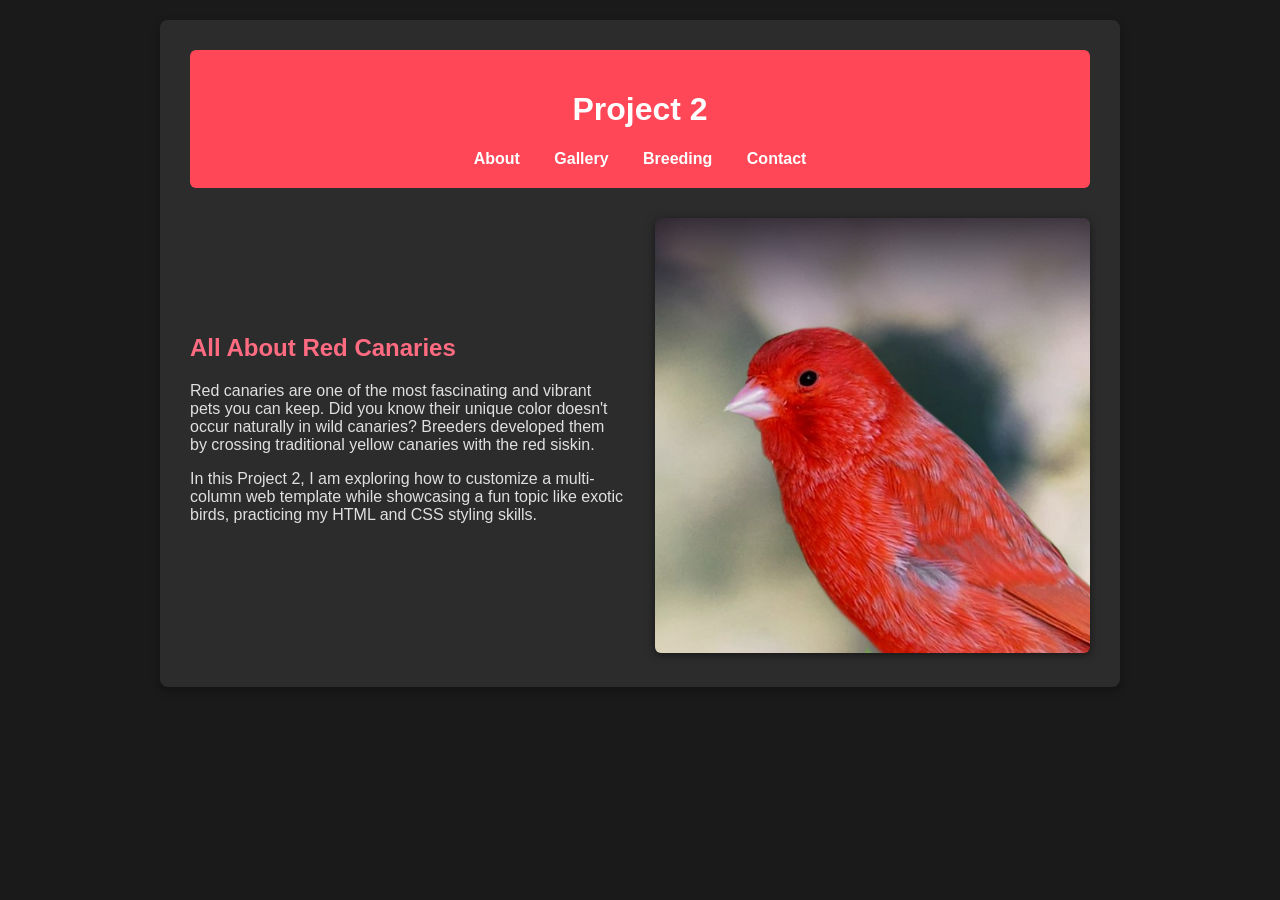
==== project2/project2.html @ d96d33e5 "Add files via upload" ====
<!DOCTYPE html>
<html lang="en">
<head>
    <meta charset="UTF-8">
    <meta name="viewport" content="width=device-width, initial-scale=1.0">
    <title>Project 2 - Red Canaries</title>
    <link rel="stylesheet" href="styles.css">
</head>
<body>

    <div class="container">
        <header>
            <h1>Project 2</h1>
            <nav>
                <a href="#">About</a>
                <a href="#">Gallery</a>
                <a href="#">Breeding</a>
                <a href="#">Contact</a>
            </nav>
        </header>

        <main class="content-section">
            <div class="text-box">
                <h2>All About Red Canaries</h2>
                <p>
                    Red canaries are one of the most fascinating and vibrant pets you can keep. 
                    Did you know their unique color doesn't occur naturally in wild canaries? 
                    Breeders developed them by crossing traditional yellow canaries with the red siskin.
                </p>
                <p>
                    In this Project 2, I am exploring how to customize a multi-column web template 
                    while showcasing a fun topic like exotic birds, practicing my HTML and CSS styling skills.
                </p>
            </div>
            
            <div class="image-box">
                <img src="Red-Factor-Canary.jpg" alt="Red Canary">
            </div>
        </main>
    </div>

</body>
</html>
---- project2/styles.css ----
body {
    font-family: Arial, sans-serif;
    background-color: #1a1a1a;
    margin: 0;
    padding: 20px;
    color: #e0e0e0;
}

.container {
    max-width: 900px;
    margin: 0 auto;
    background: #2c2c2c; 
    padding: 30px;
    border-radius: 8px;
    box-shadow: 0 4px 10px rgba(0, 0, 0, 0.3); 
}

header {
    background-color: #ff4757;
    color: white;
    padding: 20px;
    text-align: center;
    border-radius: 6px;
}

nav {
    margin-top: 15px;
}

nav a {
    color: white;
    text-decoration: none;
    margin: 0 15px;
    font-weight: bold;
    transition: color 0.3s ease; 
}

nav a:hover {
    color: #ffeaa7;
    text-decoration: underline;
}

.content-section {
    display: flex;
    gap: 30px;
    margin-top: 30px;
    align-items: center;
}

.text-box {
    flex: 1;
}

.text-box h2 {
    color: #ff6b81; 
    margin-top: 0;
}

.image-box {
    flex: 1;
    text-align: center;
}

.image-box img {
    max-width: 100%;
    height: auto;
    border-radius: 6px;
    box-shadow: 0 2px 8px rgba(0, 0, 0, 0.5); 
}
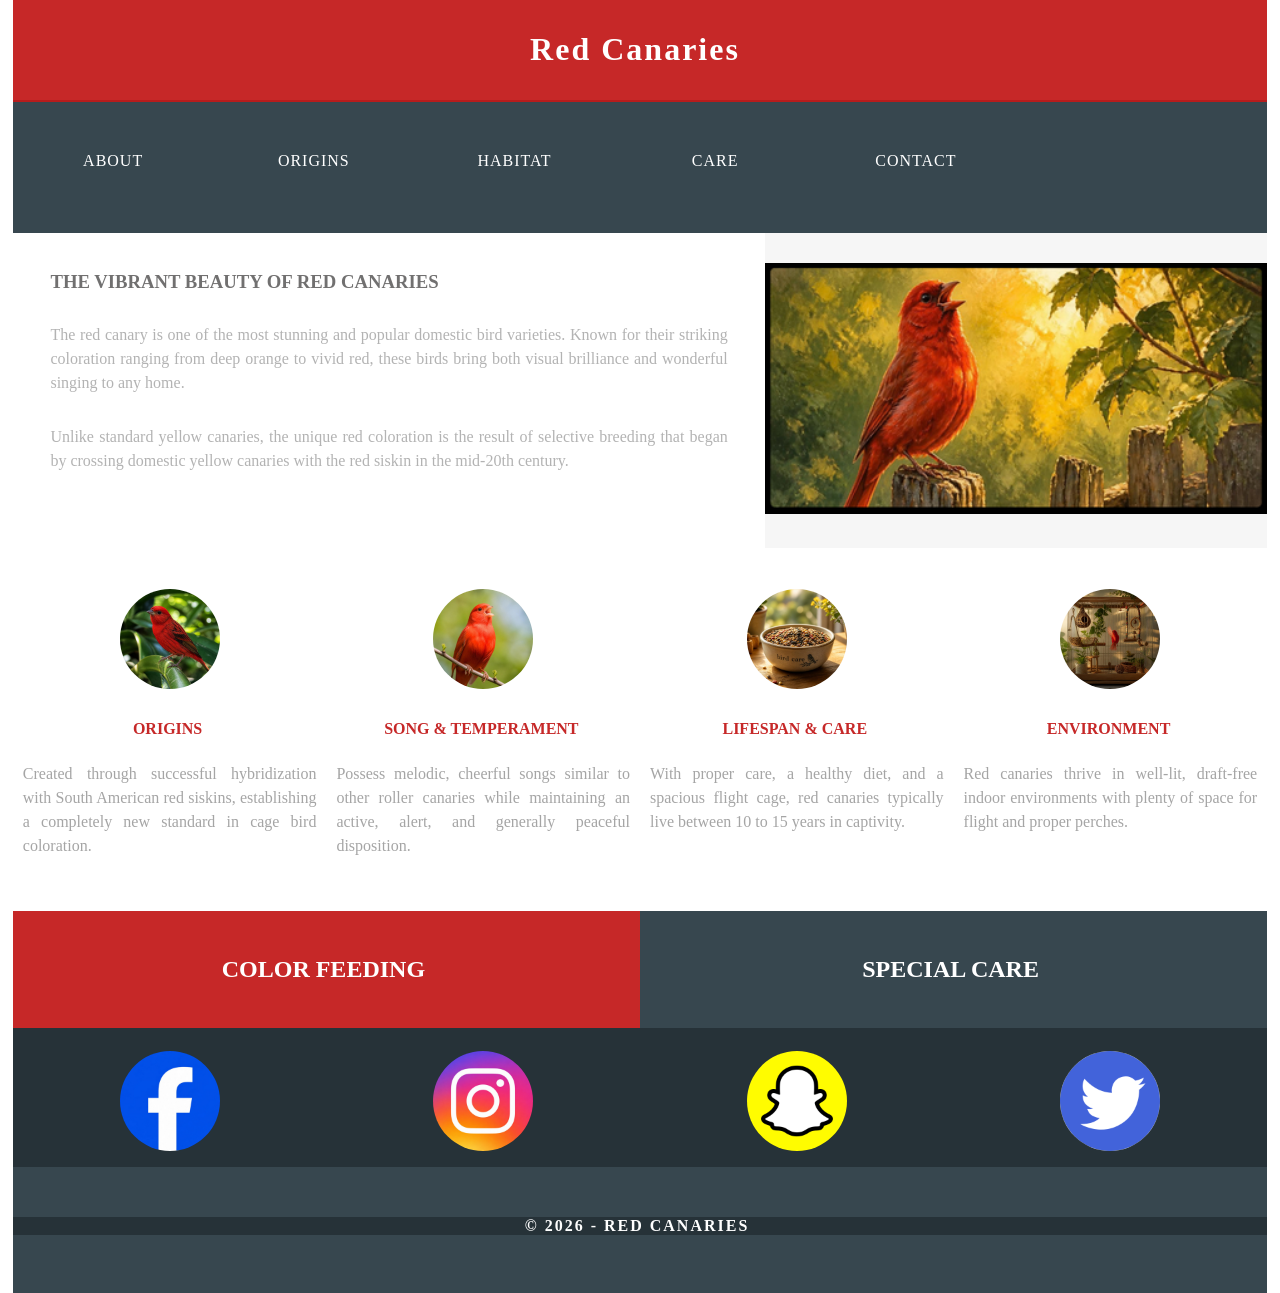
==== commit 58d21f15: "Add files via upload" ====
--- a/project2/project2.html
+++ b/project2/project2.html
@@ -1,43 +1,82 @@
-<!DOCTYPE html>
-<html lang="en">
+<!doctype html>
+<html>
 <head>
-    <meta charset="UTF-8">
-    <meta name="viewport" content="width=device-width, initial-scale=1.0">
-    <title>Project 2 - Red Canaries</title>
-    <link rel="stylesheet" href="styles.css">
+<meta charset="utf-8">
+<meta http-equiv="X-UA-Compatible" content="IE=edge">
+<meta name="viewport" content="width=device-width, initial-scale=1">
+<title>Simple Theme</title>
+<link href="styles.css" rel="stylesheet" type="text/css">
+<!-- HTML5 shim and Respond.js for IE8 support of HTML5 elements and media queries -->
+<!-- WARNING: Respond.js doesn't work if you view the page via file:// -->
+<!--[if lt IE 9]>
+<script src="https://oss.maxcdn.com/html5shiv/3.7.2/html5shiv.min.js"></script>
+<script src="https://oss.maxcdn.com/respond/1.4.2/respond.min.js"></script>
+<![endif]-->
 </head>
 <body>
-
-    <div class="container">
-        <header>
-            <h1>Project 2</h1>
-            <nav>
-                <a href="#">About</a>
-                <a href="#">Gallery</a>
-                <a href="#">Breeding</a>
-                <a href="#">Contact</a>
-            </nav>
-        </header>
-
-        <main class="content-section">
-            <div class="text-box">
-                <h2>All About Red Canaries</h2>
-                <p>
-                    Red canaries are one of the most fascinating and vibrant pets you can keep. 
-                    Did you know their unique color doesn't occur naturally in wild canaries? 
-                    Breeders developed them by crossing traditional yellow canaries with the red siskin.
-                </p>
-                <p>
-                    In this Project 2, I am exploring how to customize a multi-column web template 
-                    while showcasing a fun topic like exotic birds, practicing my HTML and CSS styling skills.
-                </p>
-            </div>
-            
-            <div class="image-box">
-                <img src="Red-Factor-Canary.jpg" alt="Red Canary">
-            </div>
-        </main>
+<div class="container">
+  <header>
+    <div class="primary_header">
+      <h1 class="title">Red Canaries&nbsp;</h1>
     </div>
-
+    <nav class="secondary_header" id="menu">
+      <ul>
+    <li>ABOUT</li>
+    <li>ORIGINS</li>
+    <li>HABITAT</li>
+    <li>CARE</li>
+    <li>CONTACT</li>
+      </ul>
+    </nav>
+  </header>
+  <section>
+    <h2 class="noDisplay">Main Content</h2>
+    <article class="left_article">
+      <h3>The Vibrant Beauty Of Red Canaries&nbsp;</h3>
+      <p>The red canary is one of the most stunning and popular domestic bird varieties. Known for their striking coloration ranging from deep orange to vivid red, these birds bring both visual brilliance and wonderful singing to any home.</p>
+      <p>Unlike standard yellow canaries, the unique red coloration is the result of selective breeding that began by crossing domestic yellow canaries with the red siskin in the mid-20th century.</p>
+    </article>
+    <aside class="right_article"><img src="Red Canary.png" alt="" width="400" height="200" class="placeholder"/></aside>
+  </section>
+  <div class="row">
+    <div class="columns">
+      <p class="thumbnail_align"><img src="siskin.jpg" alt="" class="thumbnail"/></p>
+      <h4>ORIGINS&nbsp;</h4>
+      <p>Created through successful hybridization with South American red siskins, establishing a completely new standard in cage bird coloration.&nbsp;</p>
+    </div>
+    <div class="columns">
+      <p class="thumbnail_align"><img src="singing.jpg" alt="" class="thumbnail"/></p>
+      <h4>SONG &amp; TEMPERAMENT&nbsp;</h4>
+      <p>Possess melodic, cheerful songs similar to other roller canaries while maintaining an active, alert, and generally peaceful disposition.&nbsp;</p>
+    </div>
+    <div class="columns">
+      <p class="thumbnail_align"><img src="care.jpg" alt="" class="thumbnail"/></p>
+      <h4>LIFESPAN &amp; CARE&nbsp;</h4>
+      <p>With proper care, a healthy diet, and a spacious flight cage, red canaries typically live between 10 to 15 years in captivity.&nbsp;</p>
+    </div>
+    <div class="columns">
+      <p class="thumbnail_align"><img src="environment.jpg" alt="" class="thumbnail"/></p>
+      <h4>ENVIRONMENT&nbsp;</h4>
+      <p>Red canaries thrive in well-lit, draft-free indoor environments with plenty of space for flight and proper perches.&nbsp;</p>
+    </div>
+  </div>
+  <div class="row blockDisplay">
+    <div class="column_half left_half">
+      <h2 class="column_title">COLOR FEEDING&nbsp;</h2>
+    </div>
+    <div class="column_half right_half">
+      <h2 class="column_title">SPECIAL CARE&nbsp;</h2>
+    </div>
+  </div>
+  <div class="social">
+    <p class="social_icon"><img src="fb.png" width="40" alt="Facebook" class="thumbnail"/></p>
+    <p class="social_icon"><img src="insta.png" width="40" alt="Instagram" class="thumbnail"/></p>
+    <p class="social_icon"><img src="snap.png" width="40" alt="Snapchat" class="thumbnail"/></p>
+    <p class="social_icon"><img src="twitter.png" width="40" alt="Twitter" class="thumbnail"/></p>
+</div>
+  <footer class="secondary_header footer">
+    <div class="copyright"><strong>© 2026 - Red Canaries&nbsp;</strong></div>
+  </footer>
+</div>
 </body>
 </html>
--- a/project2/styles.css
+++ b/project2/styles.css
@@ -1,70 +1,442 @@
-
+@charset "UTF-8";
+.container {
+	background-color: #FFFFFF;
+	width: 98%;
+	margin-left: auto;
+	margin-right: auto;
+	border-bottom-width: 0px;
+	padding-left: 0px;
+	padding-top: 0px;
+	padding-right: 0px;
+	padding-bottom: 0px;
+}
+.row {
+	width: 100%;
+	margin-top: 0px;
+	margin-right: 0px;
+	margin-bottom: 0px;
+	margin-left: 0px;
+	padding-top: 0px;
+	padding-right: 0px;
+	padding-bottom: 8px;
+	padding-left: 0px;
+	display: inline-block;
+}
+.row.blockDisplay {
+	display: block;
+}
+.column_half {
+	width: 50%;
+	float: left;
+	margin-top: 0px;
+}
+.columns {
+	width: 25%;
+	float: left;
+	font-family: "Source Sans Pro";
+	color: #A5A5A5;
+	line-height: 24px;
+	padding-top: 10px;
+	padding-bottom: 10px;
+	text-align: justify;
+	margin-top: 15px;
+	margin-bottom: 15px;
+	padding-left: 0px;
+	padding-right: 0px;
+	margin-left: 0px;
+	margin-right: 0px;
+}
+.row .columns p {
+	padding-left: 10px;
+	padding-right: 10px;
+}
+.container .columns h4 {
+	text-align: center;
+	color: #C62828;
+}
+.primary_header {
+	width: 100%;
+	background-color: #C62828;
+	padding-top: 10px;
+	padding-bottom: 10px;
+	clear: left;
+	border-bottom: 2px solid #B71C1C;
+}
+.secondary_header {
+	width: 100%;
+	padding-top: 50px;
+	padding-bottom: 58px;
+	background-color: #37474F;
+	clear: left;
+}
+.container .secondary_header ul {
+	margin-top: 0%;
+	margin-right: auto;
+	margin-bottom: 8px;
+	margin-left: auto;
+	padding-top: 0px;
+	padding-right: 0px;
+	padding-bottom: 15px;
+	padding-left: 0px;
+	width: 100%;
+}
+.secondary_header ul li {
+	list-style: none;
+	float: left;
+	margin-right: auto;
+	margin-top: 0px;
+	font-family: "Source Sans Pro";
+	font-weight: normal;
+	color: #FFFFFF;
+	letter-spacing: 1px;
+	margin-left: auto;
+	text-align: center;
+	width: 16%;
+	transition: all 0.3s linear;
+}
+.secondary_header ul li:hover {
+	color: #717070;
+	cursor: pointer;
+}
+.left_article {
+	background-color: #FFFFFF;
+	width: 60%;
+	float: left;
+	font-family: "Source Sans Pro";
+	color: #343434;
+	padding-bottom: 15px;
+}
+.noDisplay {
+	display: none;
+}
+.container .left_article h3 {
+	padding-left: 5%;
+	padding-right: 5%;
+	margin-top: 5%;
+	color: #717070;
+	font-weight: bold;
+	text-transform: uppercase;
+}
+.container .left_article p {
+	padding-left: 5%;
+	padding-right: 5%;
+	text-align: justify;
+	line-height: 24px;
+	margin-top: 30px;
+	margin-bottom: 15px;
+	color: #B3B3B3;
+}
+.right_article {
+	width: 40%;
+	float: left;
+	background-color: #F6F6F6;
+}
+.container .right_article ul {
+	margin-top: 0px;
+	margin-right: 0px;
+	margin-bottom: 0px;
+	margin-left: 0px;
+	padding-top: 0px;
+	padding-right: 0px;
+	padding-bottom: 0px;
+	padding-left: 0px;
+}
+.right_article ul li {
+	font-family: "Source Sans Pro";
+	list-style: none;
+	text-align: center;
+	background-color: #B3B3B3;
+	width: 98%;
+	margin-left: auto;
+	margin-right: auto;
+	margin-top: 10px;
+	margin-bottom: 18px;
+	padding-top: 15px;
+	padding-bottom: 15px;
+	color: #FFFFFF;
+	font-weight: bold;
+	border-radius: 0px;
+	transition: all 0.3s linear;
+	border-left: 5px solid #717070;
+}
+.right_article ul li:hover {
+	background-color: #717070;
+	cursor: pointer;
+}
+footer {
+	background-color: #C62828;
+	color: #FFFFFF;
+	text-align: center;
+	padding: 20px 0;
+}
+.title {
+	font-weight: bold;
+	font-style: normal;
+	font-family: "Source Sans Pro";
+	text-align: center;
+	color: #FFFFFF;
+	letter-spacing: 2px;
+}
+.placeholder {
+	width: 100%;
+	padding-top: 30px;
+	padding-bottom: 30px;
+	height: 100%;
+}
+.left_half {
+	background-color: #C62828;
+}
+.container .column_half.left_half h2 {
+	color: #FFFFFF;
+	font-family: "Source Sans Pro";
+	text-align: center;
+}
+.right_half {
+	background-color: #37474F;
+	color: #FFFFFF;
+	font-family: "Source Sans Pro";
+	text-align: center;
+	font-weight: bold;
+}
+.column_title {
+	padding-top: 25px;
+	padding-bottom: 25px;
+}
+.copyright {
+	text-align: center;
+	background-color: #263238;
+	color: #FFFFFF;
+	text-transform: uppercase;
+	font-weight: lighter;
+	letter-spacing: 2px;
+	border-top-width: 2px;
+	font-family: "Source Sans Pro";
+}
 body {
-    font-family: Arial, sans-serif;
-    background-color: #1a1a1a;
-    margin: 0;
-    padding: 20px;
-    color: #e0e0e0;
-}
-
-.container {
-    max-width: 900px;
-    margin: 0 auto;
-    background: #2c2c2c; 
-    padding: 30px;
-    border-radius: 8px;
-    box-shadow: 0 4px 10px rgba(0, 0, 0, 0.3); 
-}
-
-header {
-    background-color: #ff4757;
-    color: white;
-    padding: 20px;
-    text-align: center;
-    border-radius: 6px;
-}
-
-nav {
-    margin-top: 15px;
-}
-
-nav a {
-    color: white;
-    text-decoration: none;
-    margin: 0 15px;
-    font-weight: bold;
-    transition: color 0.3s ease; 
-}
-
-nav a:hover {
-    color: #ffeaa7;
-    text-decoration: underline;
-}
-
-.content-section {
-    display: flex;
-    gap: 30px;
-    margin-top: 30px;
-    align-items: center;
-}
-
-.text-box {
-    flex: 1;
-}
-
-.text-box h2 {
-    color: #ff6b81; 
-    margin-top: 0;
-}
-
-.image-box {
-    flex: 1;
-    text-align: center;
-}
-
-.image-box img {
-    max-width: 100%;
-    height: auto;
-    border-radius: 6px;
-    box-shadow: 0 2px 8px rgba(0, 0, 0, 0.5); 
+	margin-top: 0px;
+	margin-right: 0px;
+	margin-bottom: 0px;
+	margin-left: 0px;
+}
+@media (max-width: 320px) {
+	.secondary_header ul li {
+		float: none;
+		margin-top: 28px;
+		margin-left: 0px;
+		width: 100%;
+	}
+	.container .secondary_header ul {
+		margin-top: 0px;
+		margin-right: 0px;
+		margin-bottom: 0px;
+		margin-left: 0px;
+		padding-top: 0px;
+		padding-right: 0px;
+		padding-bottom: 8px;
+		padding-left: 0px;
+		height: auto;
+		width: 100%;
+		text-align: center;
+	}
+	.secondary_header {
+		margin-top: 8px;
+		margin-right: 0px;
+		margin-bottom: 0px;
+		margin-left: 0px;
+		padding-top: 1px;
+		padding-bottom: 40px;
+	}
+	.left_article {
+		width: 100%;
+		height: auto;
+	}
+	.right_article {
+		width: 100%;
+		height: auto;
+	}
+	.placeholder {
+		width: 100%;
+		margin-top: 22px;
+		margin-right: 0px;
+		margin-bottom: 22px;
+		margin-left: 0px;
+		padding-top: 0px;
+		padding-right: 0px;
+		padding-bottom: 8px;
+		padding-left: 0px;
+		max-width: 400px;
+		max-height: 200px;
+		height: auto;
+	}
+	.columns {
+		width: 100%;
+		margin-top: 6px;
+		margin-right: 0px;
+		margin-bottom: 6px;
+		margin-left: 0px;
+		padding-top: 0px;
+		padding-right: 0px;
+		padding-bottom: 0px;
+		padding-left: 0px;
+	}
+	.columns p {
+		padding-left: 10px;
+		padding-right: 18px;
+	}
+	.column_half.left_half {
+		width: 100%;
+	}
+	.column_half.right_half {
+		width: 100%;
+	}
+	.copyright {
+		padding-top: 25px;
+	}
+}
+@media (min-width: 321px) and (max-width: 768px) {
+	.secondary_header ul li {
+		float: none;
+		margin-top: 28px;
+		margin-left: 0px;
+		width: 100%;
+	}
+	.container .secondary_header ul {
+		margin-top: 0px;
+		margin-right: 0px;
+		margin-bottom: 0px;
+		margin-left: 0px;
+		padding-top: 0px;
+		padding-right: 0px;
+		padding-bottom: 8px;
+		padding-left: 0px;
+		height: auto;
+		width: 100%;
+		text-align: center;
+	}
+	.secondary_header {
+		margin-top: 8px;
+		margin-right: 0px;
+		margin-bottom: 0px;
+		margin-left: 0px;
+		padding-top: 1px;
+		padding-bottom: 40px;
+	}
+	.left_article {
+		width: 100%;
+		height: auto;
+	}
+	.right_article {
+		width: 100%;
+		height: auto;
+		padding-bottom: 25px;
+	}
+	.placeholder {
+		margin-top: 0px;
+		margin-right: 0px;
+		margin-bottom: 0px;
+		margin-left: 0px;
+		padding-top: 0px;
+		padding-right: 0px;
+		padding-bottom: 0px;
+		padding-left: 0px;
+		width: 100%;
+		max-width: 100%;
+		height: auto;
+		max-height: 100%;
+	}
+	.columns {
+		width: 100%;
+		margin-top: 6px;
+		margin-right: 0px;
+		margin-bottom: 6px;
+		margin-left: 0px;
+		padding-top: 0px;
+		padding-right: 0px;
+		padding-bottom: 0px;
+		padding-left: 0px;
+	}
+	.columns p {
+		padding-left: 14px;
+		padding-right: 14px;
+	}
+	.column_half.left_half {
+		width: 100%;
+	}
+	.column_half.right_half {
+		width: 100%;
+	}
+}
+@media (min-width: 769px) and (max-width: 1008px) {
+	.secondary_header {
+		overflow: auto;
+		padding-top: 30px;
+		padding-bottom: 38px;
+	}
+	.secondary_header ul li {
+		margin-top: 18px;
+		margin-right: 7%;
+		margin-bottom: 10px;
+		margin-left: 7%;
+	}
+	.left_article {
+		height: auto;
+	}
+	.right_article {
+		height: auto;
+		padding-bottom: 27px;
+	}
+	.placeholder {
+		width: 100%;
+		margin-left: 0px;
+		margin-right: 0px;
+		padding-left: 0px;
+		padding-right: 0px;
+	}
+	.columns {
+		width: 50%;
+		float: left;
+		padding-left: 0px;
+		padding-top: 0px;
+		padding-right: 0px;
+		padding-bottom: 0px;
+	}
+	.container .columns p {
+		padding-left: 25px;
+		padding-right: 25px;
+	}
+}
+@media (min-width: 1009px) {
+	.thumbnail {
+		width: 100px;
+		border-radius: 200px;
+		height: 100px;
+		margin-left: auto;
+	}
+	.thumbnail_align {
+		text-align: center;
+	}
+	.social {
+		text-align: center;
+		margin-right: 0px;
+		margin-bottom: 0px;
+		margin-left: 0px;
+		width: 100%;
+		background-color: #263238;
+		clear: both;
+		overflow: auto;
+	}
+	.social_icon {
+		width: 25%;
+		text-align: center;
+		float: left;
+		transition: all 0.3s linear;
+		line-height: 0px;
+		padding-top: 7px;
+	}
+	.container .social .social_icon:hover {
+		cursor: pointer;
+		opacity: 0.5;
+	}
+}
+#menu {
 }
